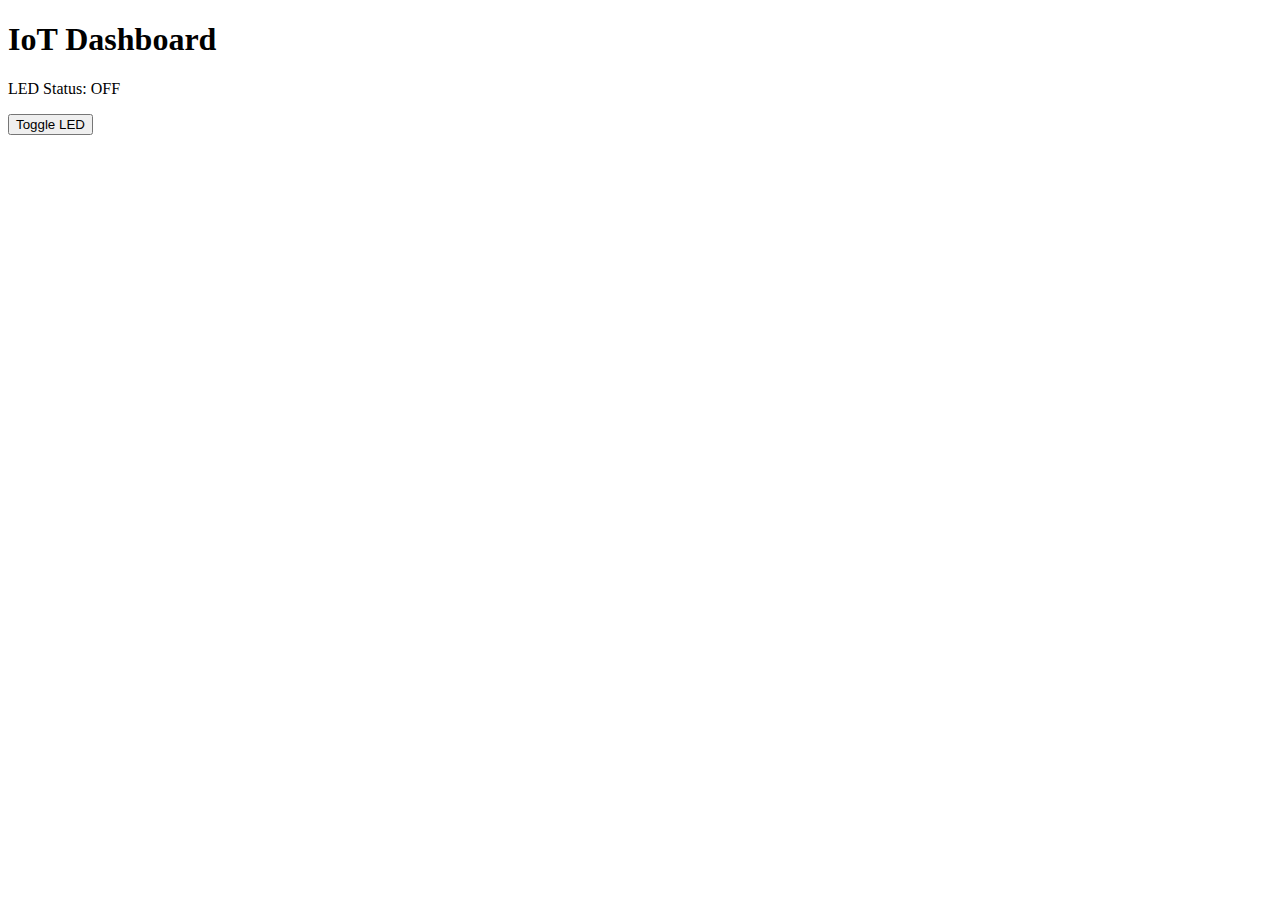
==== index.html @ 7941dd41 "done :)" ====
<!DOCTYPE html>
<html lang="en">
<head>
    <meta charset="UTF-8">
    <meta name="viewport" content="width=device-width, initial-scale=1.0">
    <link rel="stylesheet" href="mystyle.css">
    <title>IoT Dashboard</title>
</head>
<body>
    <h1>IoT Dashboard</h1>
    <p>LED Status: <span id="ledStatus" class="led off"></span></p>
    <button onclick="toggleLED()">Toggle LED</button>

    <script>
        let ledState = 'off';

        function updateLEDStatus() {
            const ledElement = document.getElementById('ledStatus');
            ledElement.className = `led ${ledState}`;
            ledElement.textContent = ledState === 'on' ? 'ON' : 'OFF'; // Update text content
        }

        function toggleLED() {
            const newState = ledState === 'off' ? 'on' : 'off';
            const url = newState === 'on' ? '/turn_on' : '/turn_off';
            console.log(url);
            fetch(url, {
                method: 'POST',
            })
            .then(response => response.text())
            .then(data => {
                console.log('LED State:', data);
                ledState = data.toLowerCase();
                updateLEDStatus();
            })
            .catch(error => console.error('Error:', error));
        }

        updateLEDStatus();
    </script>
</body>
</html>
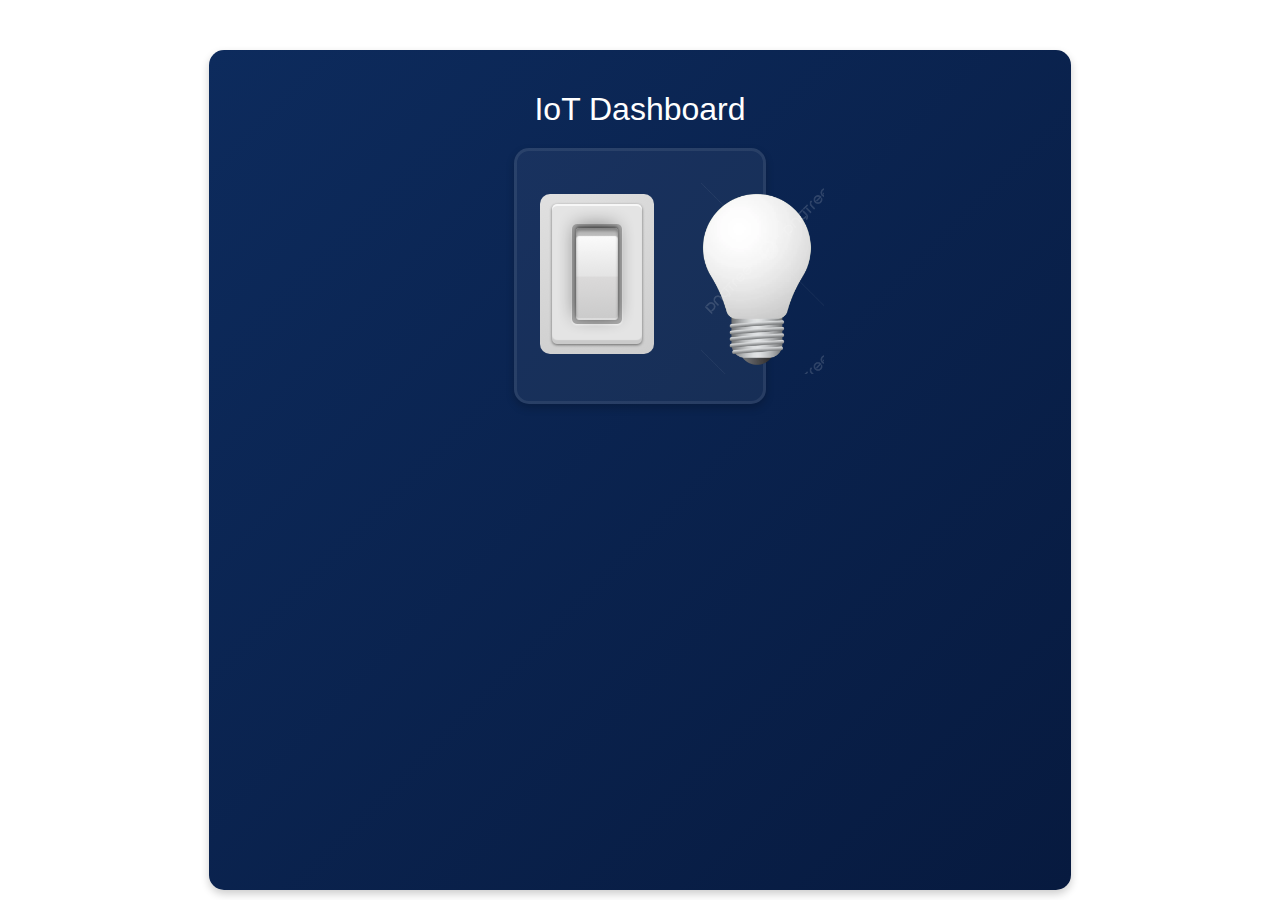
==== commit af85604d: "Adding CSS" ====
--- a/index.html
+++ b/index.html
@@ -3,13 +3,30 @@
 <head>
     <meta charset="UTF-8">
     <meta name="viewport" content="width=device-width, initial-scale=1.0">
-    <link rel="stylesheet" href="mystyle.css">
+    <link rel="stylesheet" href="styling.css">
     <title>IoT Dashboard</title>
 </head>
 <body>
-    <h1>IoT Dashboard</h1>
-    <p>LED Status: <span id="ledStatus" class="led off"></span></p>
-    <button onclick="toggleLED()">Toggle LED</button>
+    
+    <div id="container">
+        <h1 style="color:white">IoT Dashboard</h1>
+        <!-- <h3>Damiano Miloncini, Michaella Nsumanyi, Ayush Patel</h3> -->
+        <!-- <p>LED Status: <span id="ledStatus" class="led off"></span></p> -->
+
+        <div id="dashboard">
+            <table>
+                <tr>
+                    <td>
+                        <img src="assets/switch_off.png" id="switchImage" onclick="toggleLED()">
+                    </td>
+                    <td>
+                        <img src="assets/light_off.png" id="lightImage">
+                    </td>
+                </tr>
+            </table>
+        </div>
+
+    </div>
 
     <script>
         let ledState = 'off';
@@ -18,6 +35,18 @@
             const ledElement = document.getElementById('ledStatus');
             ledElement.className = `led ${ledState}`;
             ledElement.textContent = ledState === 'on' ? 'ON' : 'OFF'; // Update text content
+            
+            // Update switch and light images based on the LED state
+            const switchImage = document.getElementById('switchImage');
+            const lightImage = document.getElementById('lightImage');
+
+            if (ledState === 'on') {
+                switchImage.src = 'assets/switch_on.png';
+                lightImage.src = 'assets/light_on.png';
+            } else {
+                switchImage.src = 'assets/switch_off.png';
+                lightImage.src = 'assets/light_off.png';
+            }
         }
 
         function toggleLED() {
@@ -31,7 +60,7 @@
             .then(data => {
                 console.log('LED State:', data);
                 ledState = data.toLowerCase();
-                updateLEDStatus();
+                updateLEDStatus(); // Update the LED status and images
             })
             .catch(error => console.error('Error:', error));
         }
--- a/styling.css
+++ b/styling.css
@@ -0,0 +1,54 @@
+body {
+    font-family: Arial, sans-serif;
+    text-align: center;
+    margin-top: 50px;
+}
+
+h1 {
+    font-size: 2rem;
+    font-weight: 100;
+    margin-bottom: 20px;
+}
+
+
+#container {
+    width: 65%; /* Set a fixed or flexible width */
+    height: 800px;
+    margin: 0 auto; /* Center horizontally */
+    padding: 20px; /* Optional padding inside the div */
+    border-radius: 15px; /* Rounded corners */
+    box-shadow: 0 4px 8px rgba(0, 0, 0, 0.2); /* Shadow effect */
+
+    /* Ombre background from #0D2B5D to a darker shade */
+    background: linear-gradient(135deg, #0D2B5D 0%, #071a3f 100%);
+    text-align: center; /* Center text inside */
+}
+
+#dashboard {
+    width: 25%; /* Set a fixed or flexible width */
+    margin: 0 auto; /* Center horizontally */
+    padding: 20px; /* Optional padding inside the div */
+    border-radius: 15px; /* Rounded corners */
+    box-shadow: 0 4px 8px rgba(0, 0, 0, 0.2); /* Shadow effect */
+    
+    background-color: #ffffff0e; /* Optional background color with transparency */
+    text-align: center; /* Center text inside */
+
+    /* Add a white border */
+    border: 3px solid; /* 2px white border */
+    border-color: rgba(255, 255, 255, 0.078);
+}
+
+
+#dashboard table {
+    width: 100%; /* Make table take the full width of the div */
+}
+
+#dashboard #lightImage {
+    width: 200px; /* Adjust the image size */
+}
+
+#dashboard #switchImage {
+    border-radius: 10px; /* Rounded corners */
+}
+
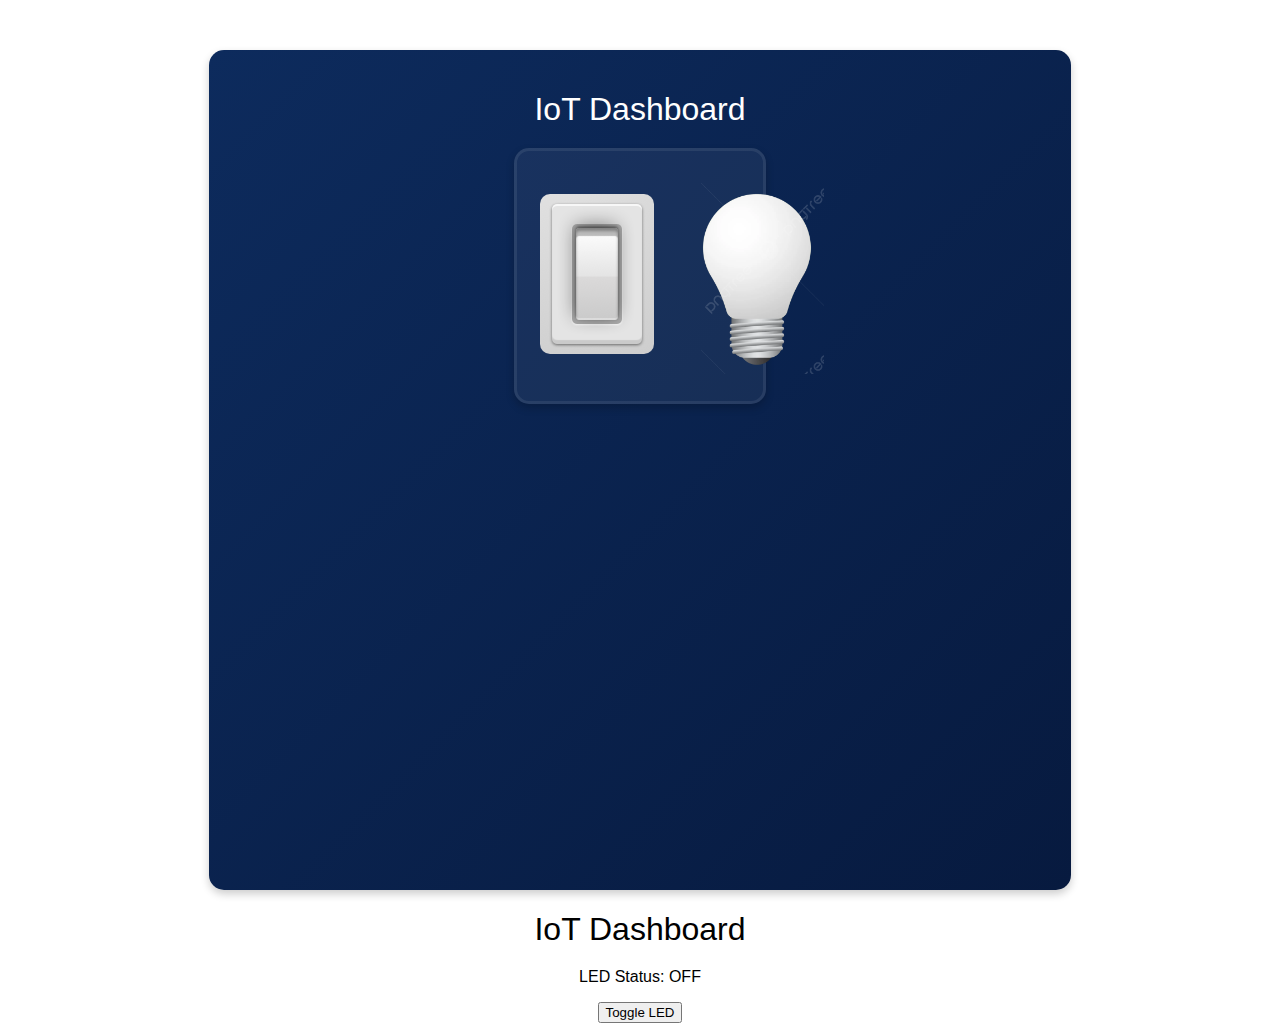
==== commit 2d49d5f0: "Merge branch 'main' of https://github.com/DamianoMiloncini/IOT-Project" ====
--- a/index.html
+++ b/index.html
@@ -27,6 +27,13 @@
         </div>
 
     </div>
+    <link rel="stylesheet" href="mystyle.css">
+    <title>IoT Dashboard</title>
+</head>
+<body>
+    <h1>IoT Dashboard</h1>
+    <p>LED Status: <span id="ledStatus" class="led off"></span></p>
+    <button onclick="toggleLED()">Toggle LED</button>
 
     <script>
         let ledState = 'off';
